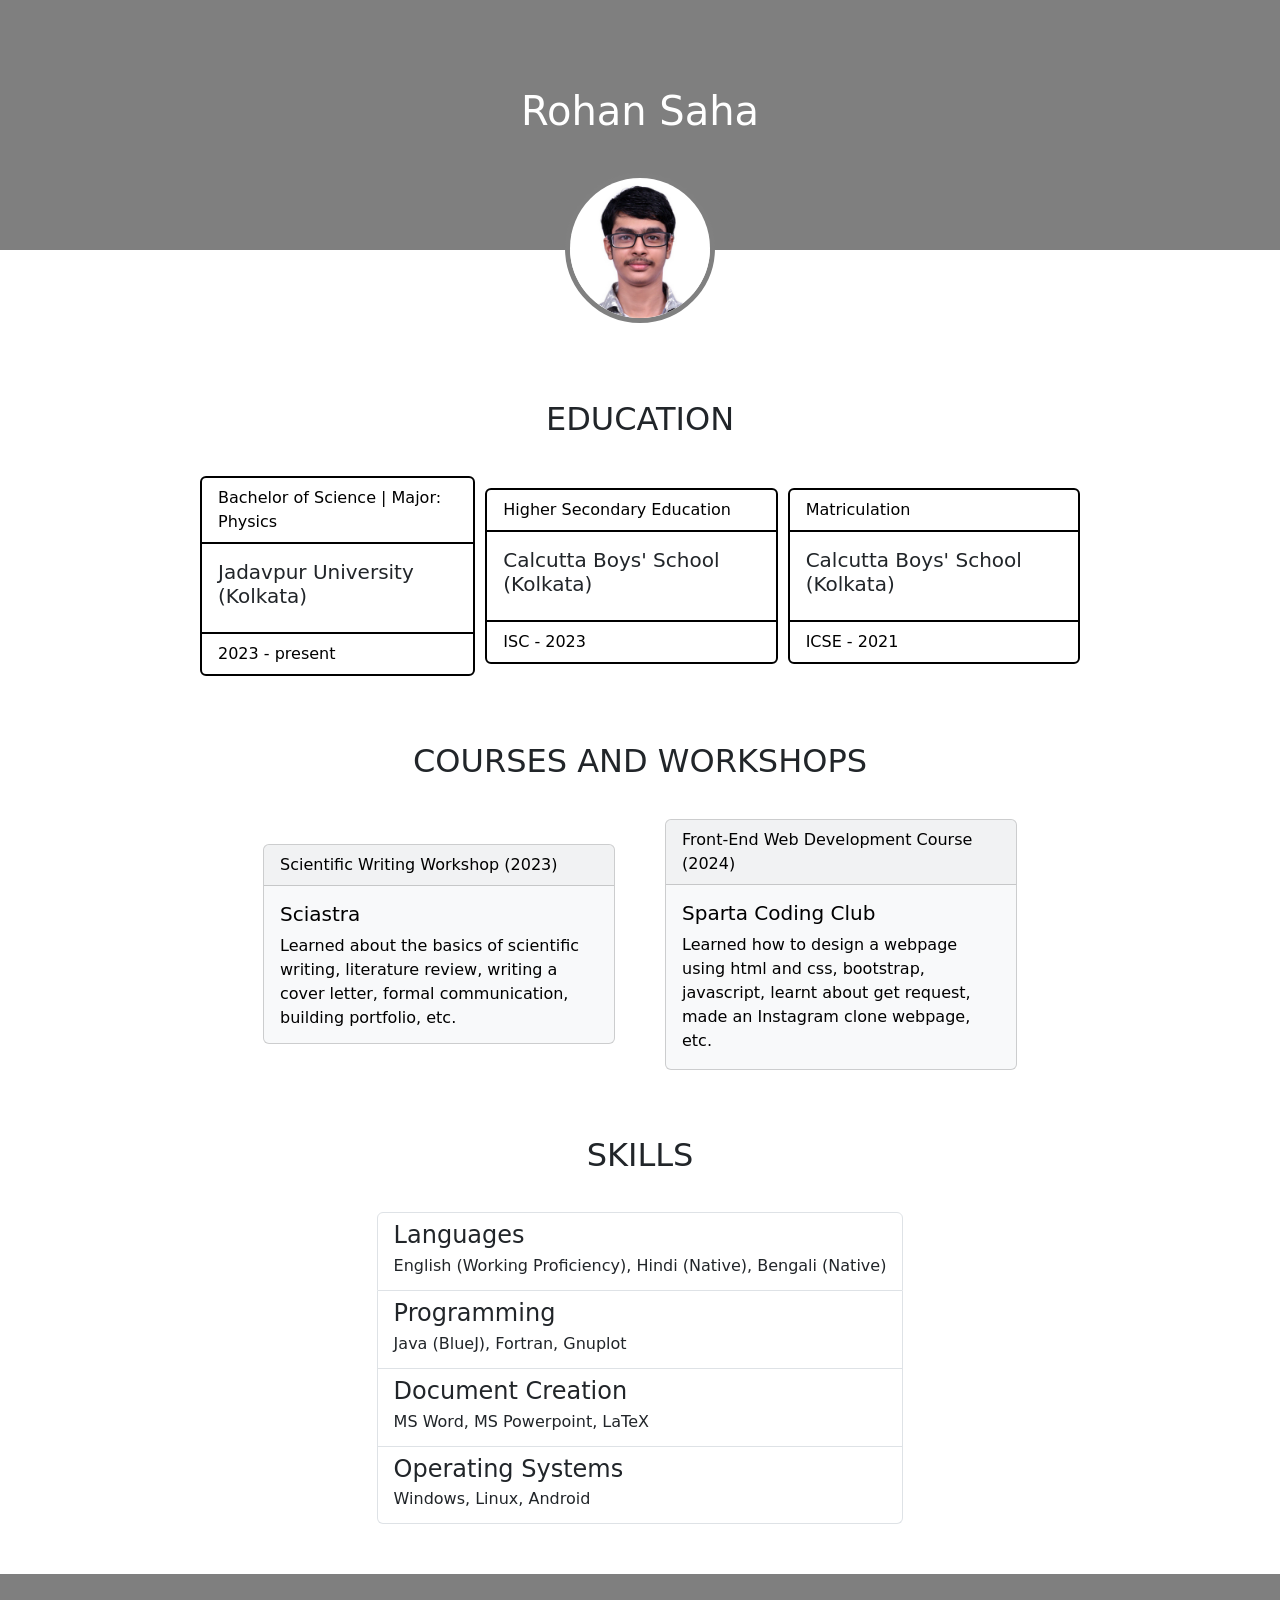
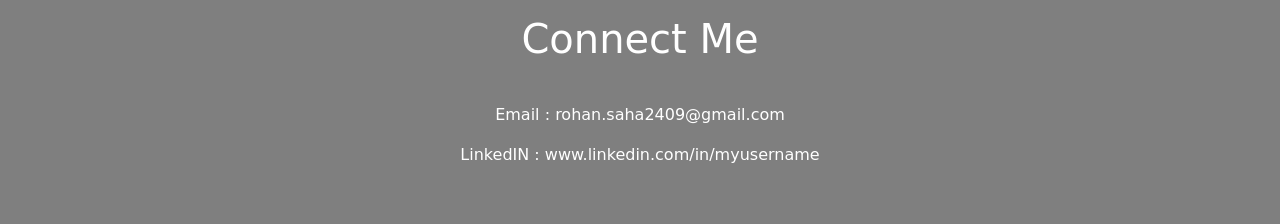
==== resume.html @ ef13c225 "Initial commit" ====
<!DOCTYPE html>
<html lang="en">
<head>
    <meta charset="UTF-8">
    <meta name="viewport" content="width=device-width, initial-scale=1.0">

    <!--This is how you embed bootstrap-->
    <link href="https://cdn.jsdelivr.net/npm/bootstrap@5.0.2/dist/css/bootstrap.min.css" rel="stylesheet"
    integrity="sha384-EVSTQN3/azprG1Anm3QDgpJLIm9Nao0Yz1ztcQTwFspd3yD65VohhpuuCOmLASjC" crossorigin="anonymous">
    
    <script src="https://ajax.googleapis.com/ajax/libs/jquery/3.5.1/jquery.min.js"></script>

    <script src="https://cdn.jsdelivr.net/npm/bootstrap@5.0.2/dist/js/bootstrap.bundle.min.js"
    integrity="sha384-MrcW6ZMFYlzcLA8Nl+NtUVF0sA7MsXsP1UyJoMp4YLEuNSfAP+JcXn/tWtIaxVXM"
    crossorigin="anonymous"></script>
    <!--bootstrap ends-->

    <!--link to my css file-->
    <link rel="stylesheet" type="text/css" href="style.css">

    <title>My Resume</title>
</head>

<body>
    <div class="header">
        <h1>Rohan Saha</h1>
        <img src="Photo Rohan.jpg">
    </div>    

    <div class="headings">
        <h2>EDUCATION</h2>
        <div class="education">
            <div class="card border-success mb-3" >
                <div class="card-header bg-transparent border-success">Bachelor of Science | Major: Physics</div>
                <div class="card-body text-success">
                  <h5 class="card-title">Jadavpur University (Kolkata)</h5>
                  <!-- <p class="card-text"></p> -->
                </div>
                <div class="card-footer bg-transparent border-success">2023 - present</div>
              </div>

            <div class="card border-success mb-3" >
                <div class="card-header bg-transparent border-success">Higher Secondary Education</div>
                <div class="card-body text-success">
                <h5 class="card-title">Calcutta Boys' School (Kolkata)</h5>
                <!-- <p class="card-text">88.40 %</p> -->
                </div>
                <div class="card-footer bg-transparent border-success">ISC - 2023</div>
            </div>
            
            <div class="card border-success mb-3" >
                <div class="card-header bg-transparent border-success">Matriculation</div>
                <div class="card-body text-success">
                <h5 class="card-title">Calcutta Boys' School (Kolkata)</h5>
                <!-- <p class="card-text">94.67 %</p> -->
                </div>
                <div class="card-footer bg-transparent border-success">ICSE - 2021</div>
            </div>
        </div> <!--end div education-->

        <h2>COURSES AND WORKSHOPS</h2>
        <div class="courses">
            <div class="card bg-light mb-3" style="max-width: 22rem;">
                <div class="card-header">Scientific Writing Workshop (2023)</div>
                <div class="card-body">
                  <h5 class="card-title">Sciastra</h5>
                  <p class="card-text">Learned about the basics of scientific writing, literature review, writing a cover letter, formal communication, building portfolio, etc.</p>
                </div>
            </div>
            <div class="card bg-light mb-3" style="max-width: 22rem;">
                <div class="card-header">Front-End Web Development Course (2024)</div>
                <div class="card-body">
                    <h5 class="card-title">Sparta Coding Club</h5>
                    <p class="card-text">Learned how to design a webpage using html and css, bootstrap, javascript, learnt about get request, made an Instagram clone webpage, etc.</p>
                </div>
            </div>
        </div> <!--end div courses-->

        <h2>SKILLS</h2>
        <div class="skills">
            <div class="list-group">
                <a href="#" class="list-group-item list-group-item-action flex-column align-items-start">
                  <div class="d-flex w-100 justify-content-between">
                    <h4 class="mb-1">Languages</h4>
                  </div>
                  <p class="mb-1">English (Working Proficiency), Hindi (Native), Bengali (Native)</p>
                </a>
                <a href="#" class="list-group-item list-group-item-action flex-column align-items-start">
                  <div class="d-flex w-100 justify-content-between">
                    <h4 class="mb-1">Programming</h4>
                  </div>
                  <p class="mb-1">Java (BlueJ), Fortran, Gnuplot</p>
                </a>
                <a href="#" class="list-group-item list-group-item-action flex-column align-items-start">
                  <div class="d-flex w-100 justify-content-between">
                    <h4 class="mb-1">Document Creation</h4>
                  </div>
                  <p class="mb-1">MS Word, MS Powerpoint, LaTeX</p>
                </a>
                <a href="#" class="list-group-item list-group-item-action flex-column align-items-start">
                    <div class="d-flex w-100 justify-content-between">
                      <h4 class="mb-1">Operating Systems</h4>
                    </div>
                    <p class="mb-1">Windows, Linux, Android</p>
                  </a>
              </div>
        </div> <!--end div skills-->
    </div> <!--end div headings-->

    <div class="footer">
        <h1>Connect Me</h1>
        <p>Email : rohan.saha2409@gmail.com</p> 
        <p>LinkedIN : www.linkedin.com/in/myusername</p>
    </div>

</body>
</html>
---- style.css ----
.header{
    width: 100%;
    height: 250px;
    background-image: linear-gradient(0deg, rgba(0, 0, 0, 0.5), rgba(0, 0, 0, 0.5)), url(https://t3.ftcdn.net/jpg/02/70/07/52/240_F_270075274_AQCxRHFnY1ImJ9rpynyjD4jzrbHThRsh.jpg);
    background-position: center;
    color: white;
    display: flex;
    flex-direction: column;
    align-items: center;
    justify-content: center;
}

.header>h1{
    margin-top: 160px;
}

.header>img{
    margin-top: 30px;
    height: 150px;
    border-radius: 75%;
    border-style: solid;
    border-width: 5px;
    border-color:grey
}

.headings{
    margin-top: 150px;
    margin-left: 200px;
    margin-right: 200px;
    display: flex;
    flex-direction: column;
    align-items: center;
    justify-content: center;
}

.education{
    margin-top: 30px;
    display: flex;
    flex-direction: row;
    align-items: center;
    justify-content: center;
    gap: 10px;
    margin-bottom: 50px;
}

.border-success {
    border-color: black !important;
    border-width: 2px;
}

.card{
    color: black;
}

.text-success {
    color: #212529 !important;
}

.courses{
    margin-top: 30px;
    display: flex;
    flex-direction: row;
    align-items: center;
    justify-content: center;
    gap: 50px;
    margin-bottom: 50px;
}

.courses>:first-child{
    height: 200px;
}
.courses:last-child{
    height: 200px;
}

.skills{
    margin-top: 30px;
    margin-bottom: 50px;
}

.footer{
    width: 100%;
    height: 250px;
    background-image: linear-gradient(0deg, rgba(0, 0, 0, 0.5), rgba(0, 0, 0, 0.5)), url(https://t3.ftcdn.net/jpg/02/70/07/52/240_F_270075274_AQCxRHFnY1ImJ9rpynyjD4jzrbHThRsh.jpg);
    background-position: center;
    color: white;
    display: flex;
    flex-direction: column;
    align-items: center;
    justify-content: center;
}

.footer>h1{
    margin-bottom: 40px;
}
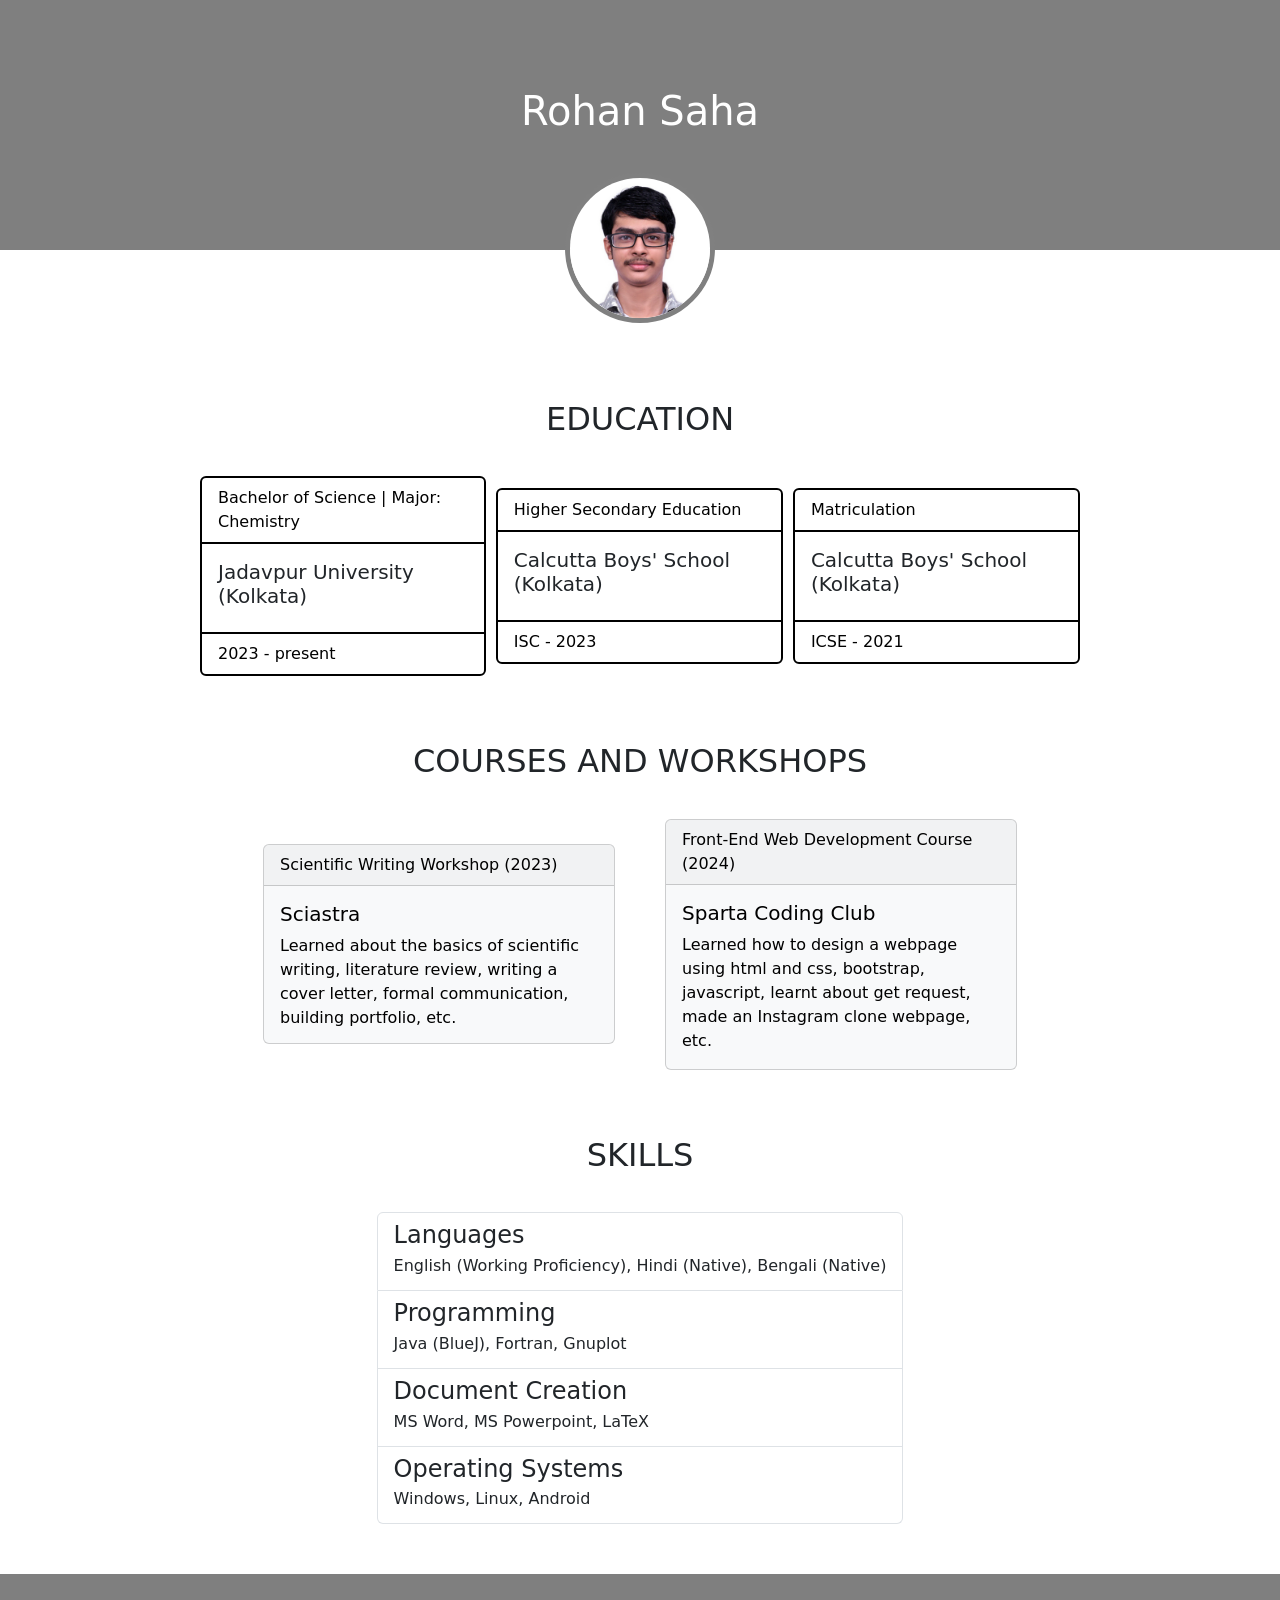
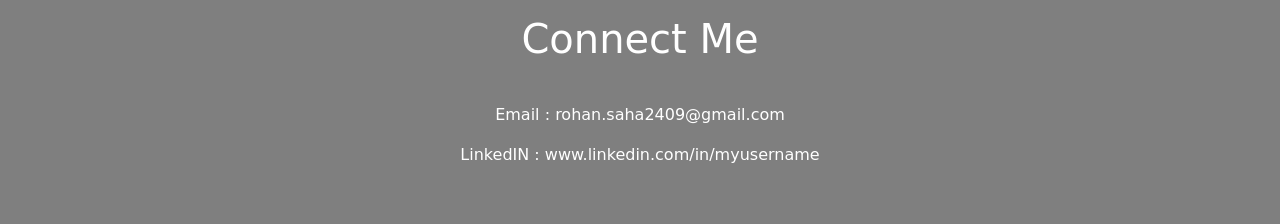
==== commit dc679ee4: "resume.html" ====
--- a/resume.html
+++ b/resume.html
@@ -31,7 +31,7 @@
         <h2>EDUCATION</h2>
         <div class="education">
             <div class="card border-success mb-3" >
-                <div class="card-header bg-transparent border-success">Bachelor of Science | Major: Physics</div>
+                <div class="card-header bg-transparent border-success">Bachelor of Science | Major: Chemistry</div>
                 <div class="card-body text-success">
                   <h5 class="card-title">Jadavpur University (Kolkata)</h5>
                   <!-- <p class="card-text"></p> -->
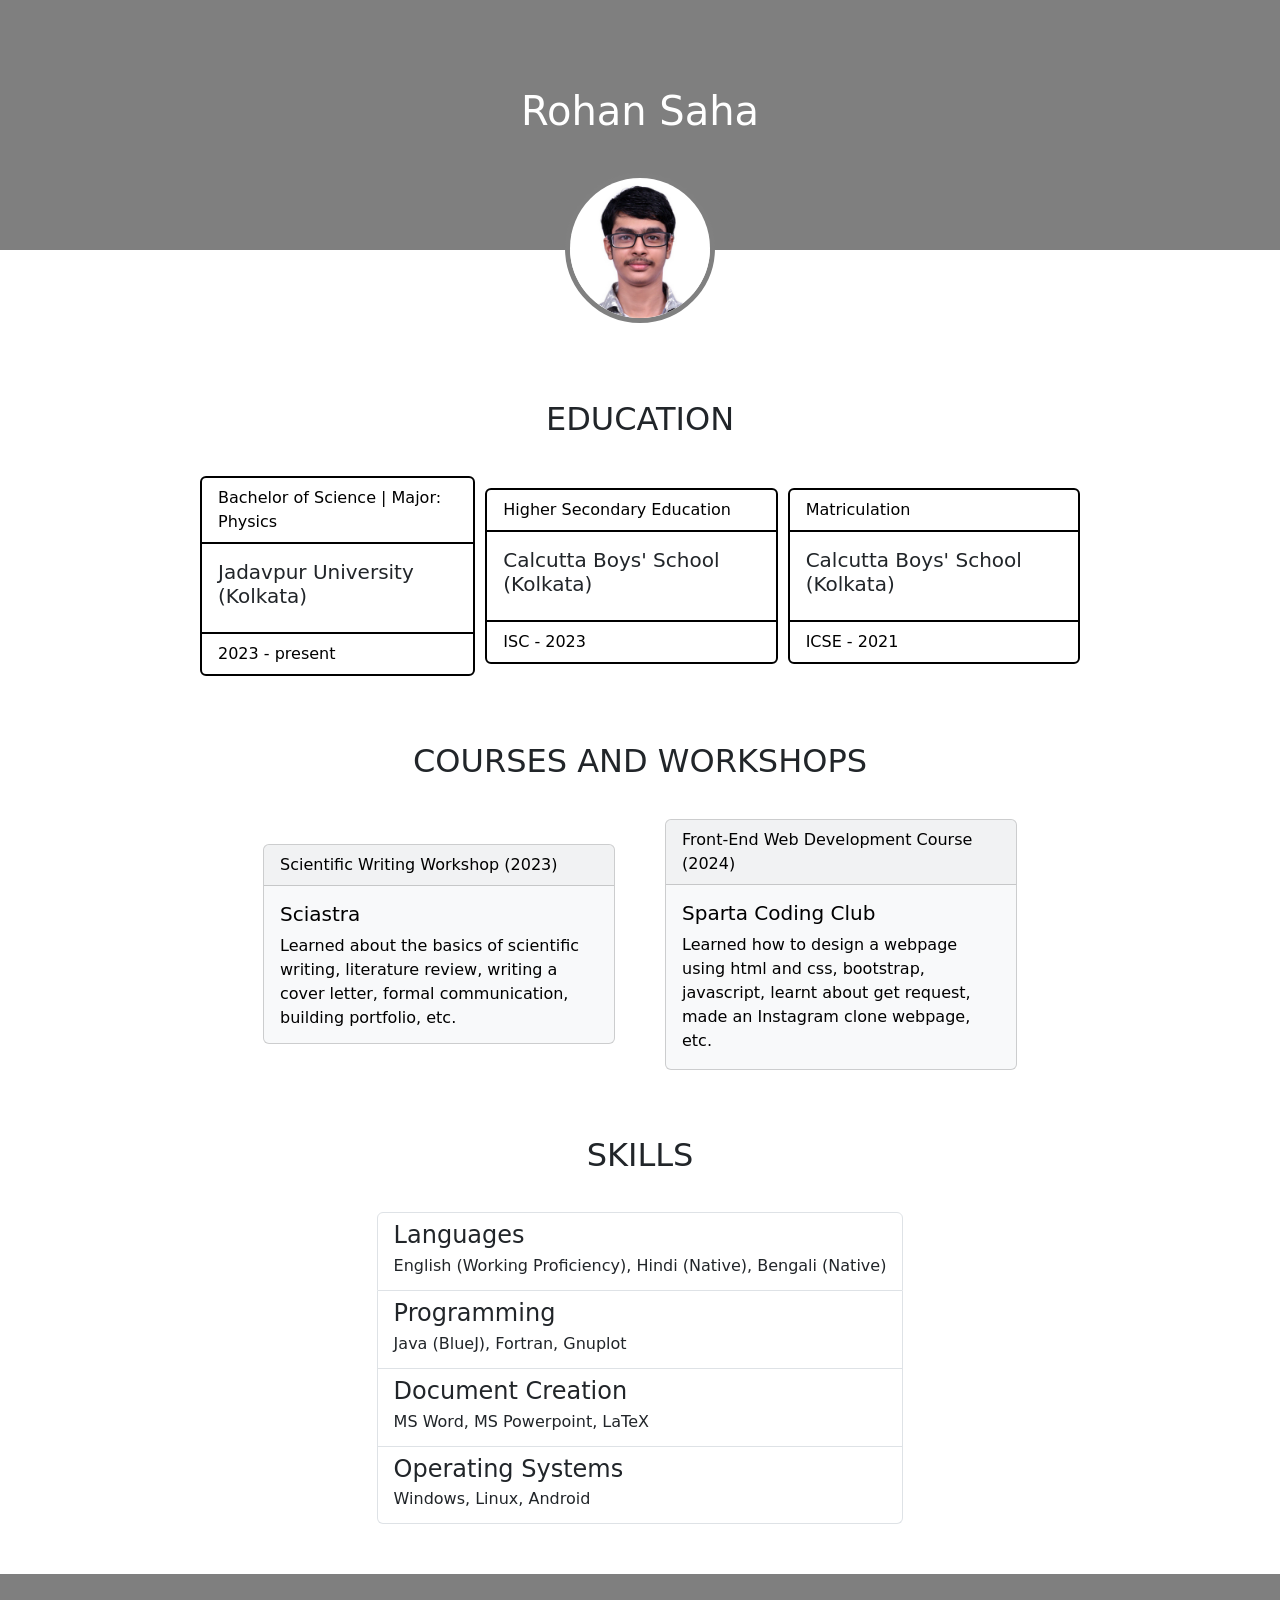
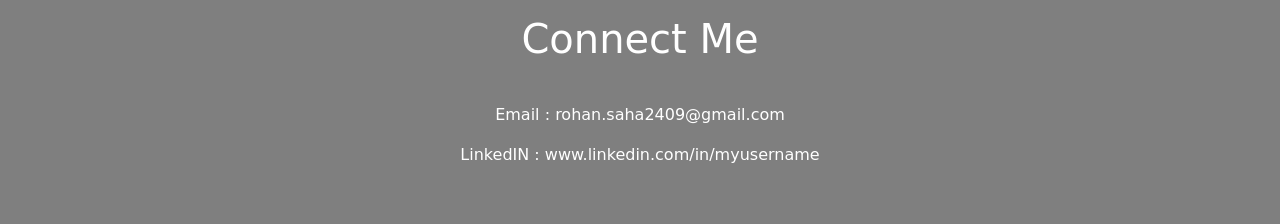
==== commit 3f90d383: "Update education major from Chemistry to Physics" ====
--- a/resume.html
+++ b/resume.html
@@ -31,7 +31,7 @@
         <h2>EDUCATION</h2>
         <div class="education">
             <div class="card border-success mb-3" >
-                <div class="card-header bg-transparent border-success">Bachelor of Science | Major: Chemistry</div>
+                <div class="card-header bg-transparent border-success">Bachelor of Science | Major: Physics </div>
                 <div class="card-body text-success">
                   <h5 class="card-title">Jadavpur University (Kolkata)</h5>
                   <!-- <p class="card-text"></p> -->
